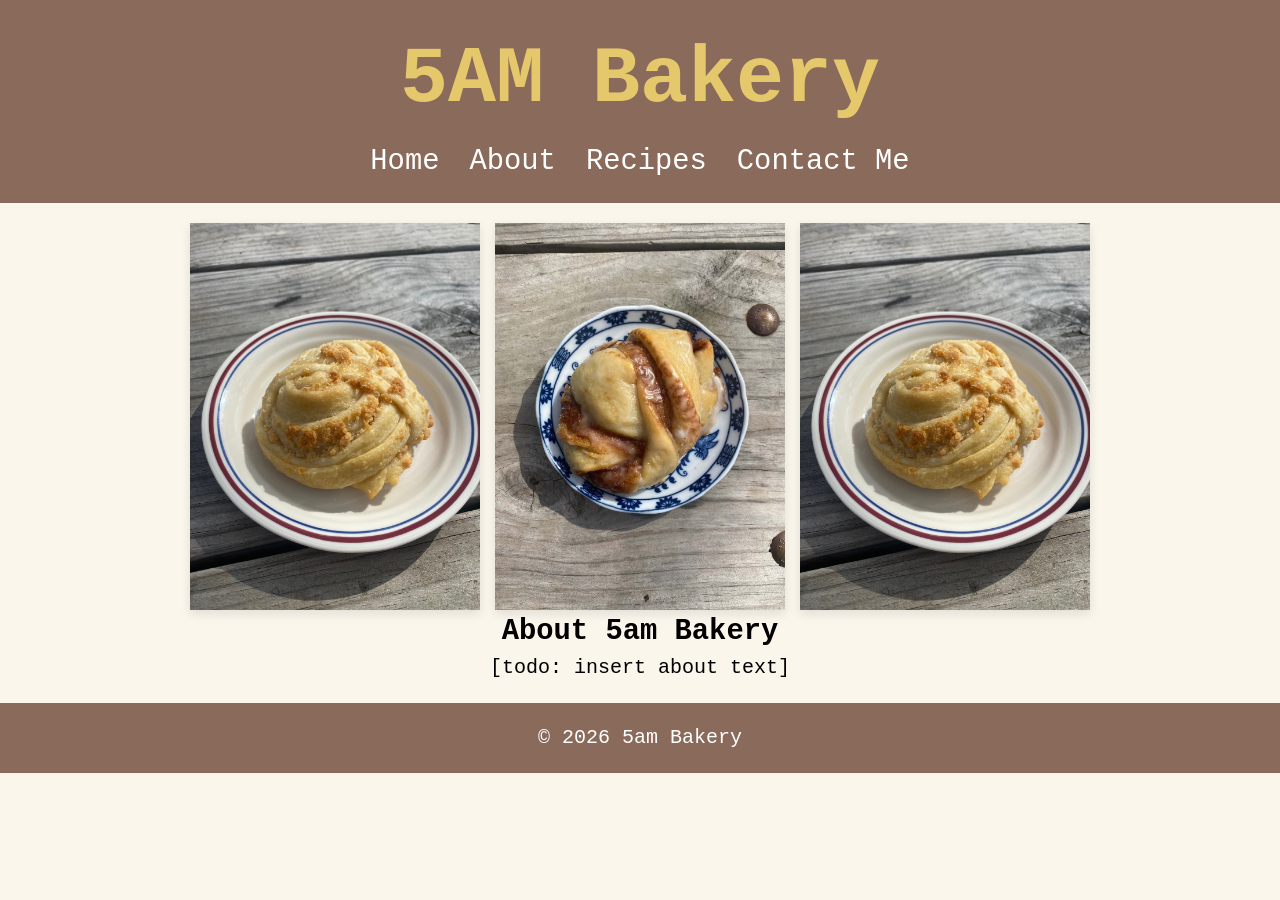
==== about.html @ c227ecb9 "transferred website to reflect current state of biz (dormant) WIP" ====
<!DOCTYPE html>
<html lang="en">
<head>
    <meta charset="UTF-8">
    <title>5am Bakery - About</title>
    <link rel="stylesheet" href="style.css">
    <meta name="viewport" content="width=device-width, initial-scale=1.0">
</head>
<body>

<header class="site-header">
  <div class="header-inner">

    <a href="index.html" class="logo">
      <h1>5AM Bakery</h1>
    </a>

    <nav class="nav">
      <a href="index.html">Home</a>
      <a href="about.html">About</a>
      <a href="recipes.html">Recipes</a>
      <a href="contact-me.html">Contact Me</a>
    </nav>

  </div>
</header>

<section class="hero-2">

    <div class="image-row">
    <img src="images/cheese_milk.jpg" alt="Image 1">
    <img src="images/cinnamon_milk.jpg" alt="Image 2">
    <img src="images/cheese_milk.jpg" alt="Image 3">
    </div>

    <h2 class="centered">About 5am Bakery</h2>

    <p class="centered">
    [todo: insert about text]
    </p>

</section>

<footer>
    <p>© 2026 5am Bakery</p>
</footer>

<!-- image rotation -->
<script>
    var imageList = [
        { src: 'images/cheese_milk.jpg',    alt: 'Cheese milk' },
        { src: 'images/cinnamon_milk.jpg',  alt: 'Cinnamon milk' },
    ];
    var currentIndex = 0;
    var imgEls = document.querySelectorAll('.image-row img');

    setInterval(function() {
        imgEls.forEach(function(img) { img.style.opacity = '0'; });
        setTimeout(function() {
            currentIndex = (currentIndex + 1) % imageList.length;
            imgEls.forEach(function(img, slot) {
                var item = imageList[(currentIndex + slot) % imageList.length];
                img.src = item.src;
                img.alt = item.alt;
            });
            imgEls.forEach(function(img) { img.style.opacity = '1'; });
        }, 800);
    }, 3500);
</script>

</body>
</html>
---- style.css ----
/* 
Deep Cherry: #7A2E2E
Muted Butter: #E5C86B
Ivory: #FBF6EC
Light Mocha: #8A6A5A 
*/

/* Reset some default browser styles */
* {
    margin: 0px; /* space outside */
    padding: 0px, 0px; /* space inside;  top/bottom, left/right */
    box-sizing: border-box; /* makes sizing predictable */
}

body {
    margin: 0;
    font-family: 'Courier New';
    font-size: 20px;
    line-height: 1.5;
    background-color:#FBF6EC;
    color:#000000;
    font-weight: 500;
}
/* top header in each page */
.site-header {
    background-color: #8A6A5A;
    padding: 20px 0;
}

.header-inner {
    max-width: 1000px;
    margin: 0 auto;
    display: flex;
    flex-direction: column;  /* stacks child elements inside flex container */
    align-items: center;    
    gap: 0px;
}

.logo {
    font-size: 2.5rem;
    color: #E5C86B;
    margin: 0;
    text-decoration: none;
}

a {
    text-decoration: none;
}

a:hover {
    text-decoration: underline;
}

.nav {
    display: flex;
    flex-wrap: wrap;
    justify-content: center;
    gap: 30px;
}

.nav a {
    color: #fff;
    font-weight: 400; 
    font-size: 1.8rem;
}

.hero-front{ /* front page, index.html */
    text-align: center;
    padding: 100px 20px;
}

.hero-front h2{ /* front page, index.html */
    font-weight: bold;
    font-size: 2rem;
}

.hero-2 { /* other pages not front page */
    padding: 20px 20px;
}

.hero-2 h2 { 
    font-size: 1.8rem;
}

.hero-2 h3 { 
    font-size: 1.4rem;
}

footer {
    background-color: #8A6A5A;
    color: #fff;
    text-align: center;
    padding: 20px;
}

.centered {
  text-align: center;
}

.contact-box {
  max-width: 600px;
  margin: 0 auto;
}

.post-nav {
  display: flex;
  justify-content: space-between;
  flex-wrap: wrap;
  gap: 1rem;
  margin-top: 2rem;
}

button {
  font-family: 'Courier New';
  font-size: medium;
}

section ul {
  list-style: none;
  padding: 0;
}

section li {
  font-size: 1rem;
  margin: 8px 8px;
  padding-bottom: 6px;
  border-bottom: 1px solid #eee;
}

.image-row {
  display: flex;
  justify-content: center; /* centers horizontally */
  gap: 15px;
}

.image-row img {
  width: 290px;   /* adjust size here */
  max-width: 100%;
  height: auto;
  box-shadow: 0 4px 10px rgba(0,0,0,0.1);
  transition: opacity 0.8s ease;
}

@media (max-width: 640px) {
  .image-row img:nth-child(2) {
    display: none;
  }
}

.sun-wrapper {
  text-align: center;
  margin: 0 auto;
}

/* container cuts off bottom half of sun to make 
it a ~rising~ sun */
.sun-container {
  position: relative;
  width: 240px;
  height: 120px; /* half-sun height */
  margin: 0 auto 1em auto;
  overflow: hidden; 
}

.sun {
  position: absolute;
  bottom: -100px;
  left: 50%;
  transform: translateX(-50%);
  width: 200px;
  height: 190px;
  background: radial-gradient(circle at bottom, #FFD166, #F4A261);
  border-radius: 50%;
  box-shadow: 0 0 0px #FFD166;
  transition: box-shadow 0.3s ease, transform 0.3s ease;
}

/* Glow effect when active */
.sun.glow {
  box-shadow: 0 0 20px 10px #FFD166;
  transform: translateX(-50%) scale(1.05);
}

/* text overlay */
.sun-text {
  position: absolute; /* overlay sun */
  top: 76%;           /* adjust to sit nicely over sun */
  left: 50%;
  transform: translate(-50%, -50%);
  z-index: 2;         /* above sun */
  font-size: 1.4rem;
  color: #000000;
  text-decoration: none;
  cursor: pointer;
  white-space: nowrap;
}
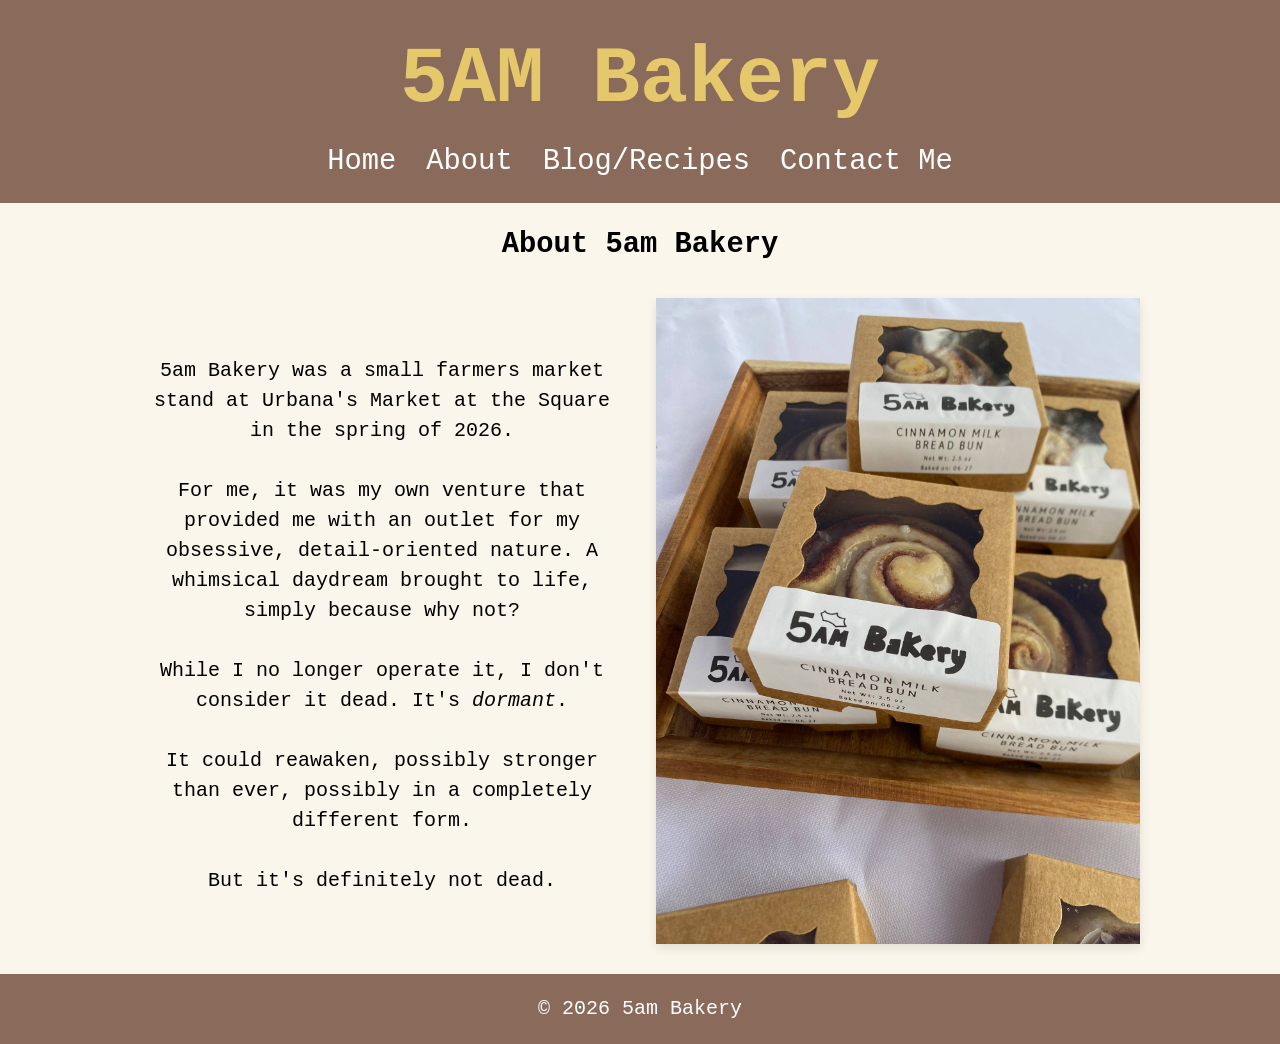
==== commit 1960359f: "added text WIP" ====
--- a/about.html
+++ b/about.html
@@ -18,7 +18,7 @@
     <nav class="nav">
       <a href="index.html">Home</a>
       <a href="about.html">About</a>
-      <a href="recipes.html">Recipes</a>
+      <a href="blog.html">Blog/Recipes</a>
       <a href="contact-me.html">Contact Me</a>
     </nav>
 
@@ -27,17 +27,30 @@
 
 <section class="hero-2">
 
-    <div class="image-row">
-    <img src="images/cheese_milk.jpg" alt="Image 1">
-    <img src="images/cinnamon_milk.jpg" alt="Image 2">
-    <img src="images/cheese_milk.jpg" alt="Image 3">
+    <h2 class="centered">About 5am Bakery</h2>
+
+    <div class="about-layout">
+
+    <div class="about-box">
+    <p class="centered">
+    5am Bakery was a small farmers market stand at Urbana's Market at the Square in the spring of 2026. <br> <br>
+
+    For me, it was my own venture that provided me with an outlet for my obsessive, detail-oriented nature.
+    A whimsical daydream brought to life, simply because why not? <br> <br>
+
+    While I no longer operate it, I don't consider it dead. It's <em>dormant</em>. <br> <br>
+
+    It could reawaken, possibly stronger than ever, possibly in a completely different form. <br> <br>
+
+    But it's definitely not dead.
+    </p>
     </div>
 
-    <h2 class="centered">About 5am Bakery</h2>
+    <div class="about-image">
+    <img src="images_about/cin_at_market.jpeg" alt="5am Bakery at the farmers market">
+    </div>
 
-    <p class="centered">
-    [todo: insert about text]
-    </p>
+    </div>
 
 </section>
 
@@ -45,28 +58,5 @@
     <p>© 2026 5am Bakery</p>
 </footer>
 
-<!-- image rotation -->
-<script>
-    var imageList = [
-        { src: 'images/cheese_milk.jpg',    alt: 'Cheese milk' },
-        { src: 'images/cinnamon_milk.jpg',  alt: 'Cinnamon milk' },
-    ];
-    var currentIndex = 0;
-    var imgEls = document.querySelectorAll('.image-row img');
-
-    setInterval(function() {
-        imgEls.forEach(function(img) { img.style.opacity = '0'; });
-        setTimeout(function() {
-            currentIndex = (currentIndex + 1) % imageList.length;
-            imgEls.forEach(function(img, slot) {
-                var item = imageList[(currentIndex + slot) % imageList.length];
-                img.src = item.src;
-                img.alt = item.alt;
-            });
-            imgEls.forEach(function(img) { img.style.opacity = '1'; });
-        }, 800);
-    }, 3500);
-</script>
-
 </body>
 </html>
--- a/style.css
+++ b/style.css
@@ -102,6 +102,29 @@
   margin: 0 auto;
 }
 
+.about-layout {
+  display: flex;
+  flex-wrap: wrap;
+  align-items: center;
+  gap: 2rem;
+  max-width: 1000px;
+  margin: 2rem auto 0;
+}
+
+.about-box {
+  flex: 1 1 320px;
+}
+
+.about-image {
+  flex: 1 1 320px;
+}
+
+.about-image img {
+  width: 100%;
+  height: auto;
+  box-shadow: 0 4px 10px rgba(0,0,0,0.1);
+}
+
 .post-nav {
   display: flex;
   justify-content: space-between;
@@ -131,6 +154,7 @@
   display: flex;
   justify-content: center; /* centers horizontally */
   gap: 15px;
+  margin-bottom: 2rem;
 }
 
 .image-row img {
